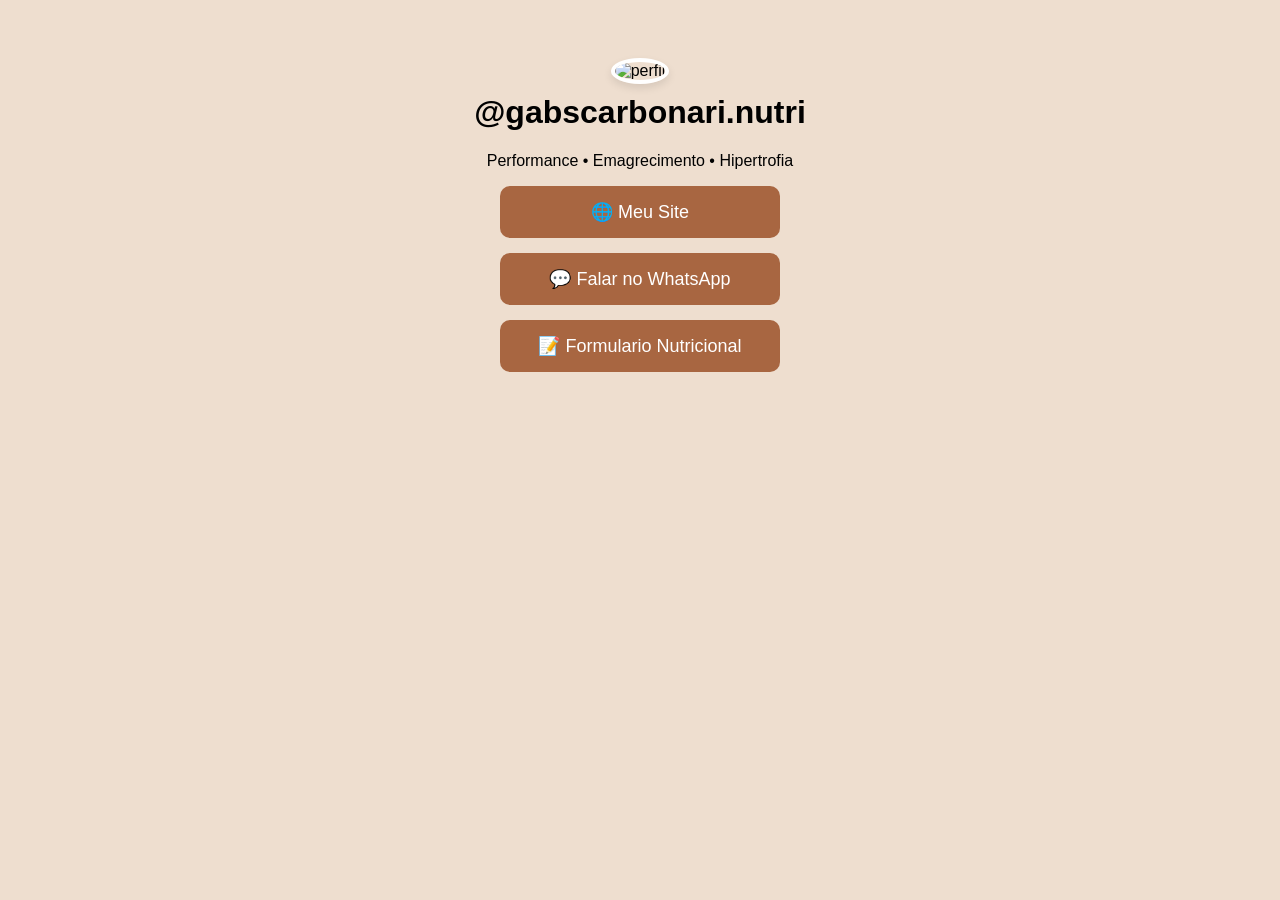
==== index.html @ 9c2f632c "atualização das cores do menu" ====
<!DOCTYPE html>
<html lang="pt-br">
<head>
<meta charset="UTF-8">
<meta name="viewport" content="width=device-width, initial-scale=1.0">

<title>Links da Bel</title>

<style>

body{
font-family: Arial, sans-serif;
background:#eedecf;
text-align:center;
padding-top:50px;
}

img{
width: 150px;                                   /* Tamanho da foto */
height: 150px;                                 /* Altura igual à largura para ser um círculo perfeito */
object-fit: cover;                            /* Garante que a foto não fique esticada */
border-radius: 50%;                          /* Deixa redonda */
border: 4px solid #fff;                   /* Adiciona uma borda branca fina, igual ao site exemplo */
box-shadow: 0 4px 8px rgba(0,0,0,0.1);   /* Sombra leve para dar profundidade */
}

h1{
margin-top:10px;
}

.link{
display:block;
width:250px;
margin:15px auto;
padding:15px;
background:#A86641;
color:white;
text-decoration:none;
border-radius:10px;
font-size:18px;
transition:0.2s;
}

.link:hover{
background:#333;
}

</style>

</head>

<body>

<img src="https://i.postimg.cc/8P89dbWk/perfil.jpg" alt="perfil"> <!-- imagem da gaby -->
<h1>@gabscarbonari.nutri</h1>

<p>Performance • Emagrecimento • Hipertrofia</p>

<a class="link" href="sitenutri.html">🌐 Meu Site</a>

<a class="link" href="https://wa.me/5511958845660">💬 Falar no WhatsApp</a>

<a class="link" href="https://forms.gle/seuform">📝 Formulario Nutricional</a>

</body>

</html>
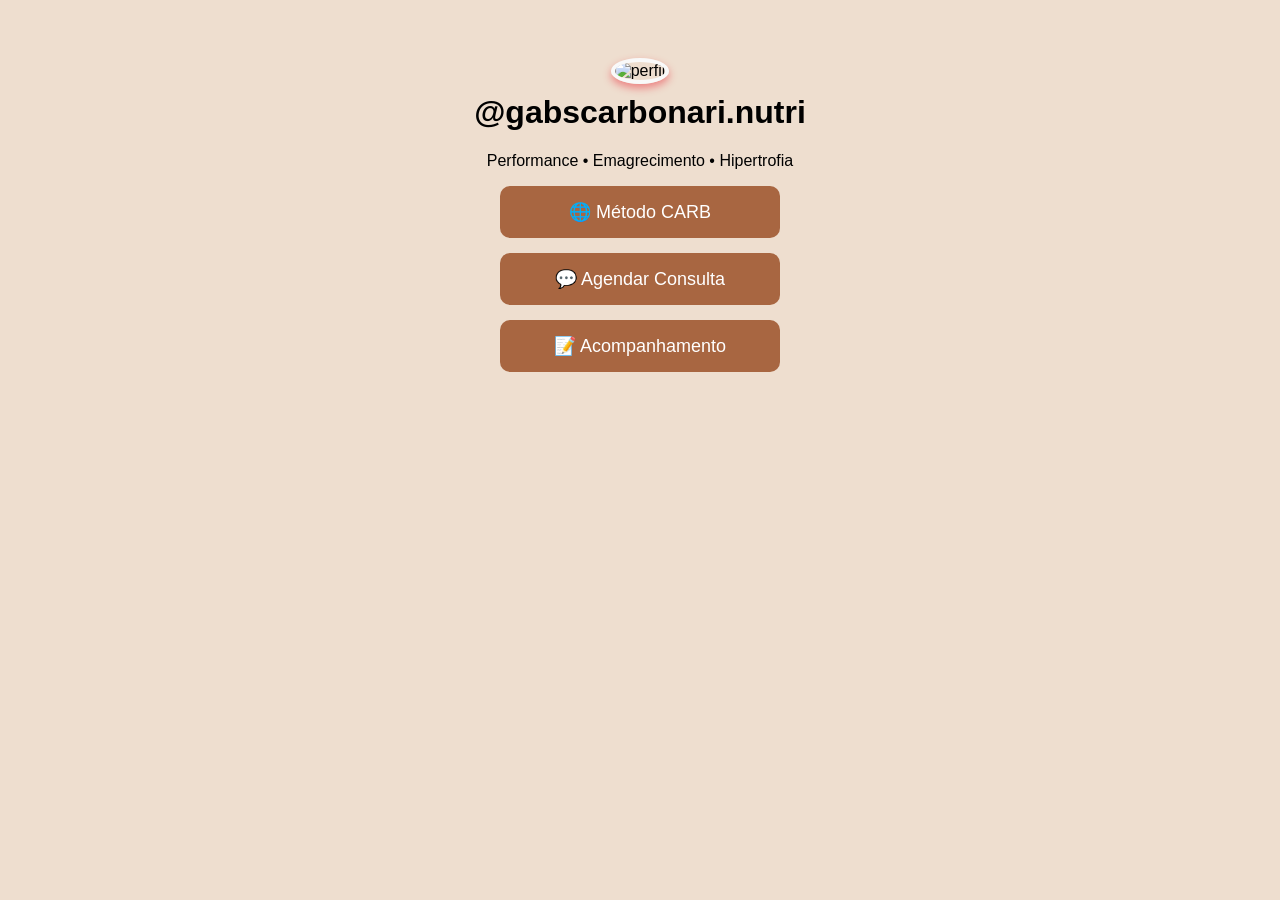
==== commit 1170a23a: "Atualização dos clicks" ====
--- a/index.html
+++ b/index.html
@@ -4,7 +4,7 @@
 <meta charset="UTF-8">
 <meta name="viewport" content="width=device-width, initial-scale=1.0">
 
-<title>Links da Bel</title>
+<title>Nutri Gabriela</title>
 
 <style>
 
@@ -20,8 +20,8 @@
 height: 150px;                                 /* Altura igual à largura para ser um círculo perfeito */
 object-fit: cover;                            /* Garante que a foto não fique esticada */
 border-radius: 50%;                          /* Deixa redonda */
-border: 4px solid #fff;                   /* Adiciona uma borda branca fina, igual ao site exemplo */
-box-shadow: 0 4px 8px rgba(0,0,0,0.1);   /* Sombra leve para dar profundidade */
+border: 4px solid #F9F9F9;                   /* Adiciona uma borda branca fina, igual ao site exemplo */
+box-shadow: 0 4px 8px #EC8080;   /* Sombra leve para dar profundidade */
 }
 
 h1{
@@ -42,7 +42,7 @@
 }
 
 .link:hover{
-background:#333;
+background:#5d3131;
 }
 
 </style>
@@ -56,11 +56,11 @@
 
 <p>Performance • Emagrecimento • Hipertrofia</p>
 
-<a class="link" href="sitenutri.html">🌐 Meu Site</a>
+<a class="link" href="sitenutri.html">🌐 Método CARB</a>
 
-<a class="link" href="https://wa.me/5511958845660">💬 Falar no WhatsApp</a>
+<a class="link" href="https://wa.me/5511958845660">💬 Agendar Consulta</a>
 
-<a class="link" href="https://forms.gle/seuform">📝 Formulario Nutricional</a>
+<a class="link" href="https://forms.gle/seuform">📝 Acompanhamento</a>
 
 </body>
 
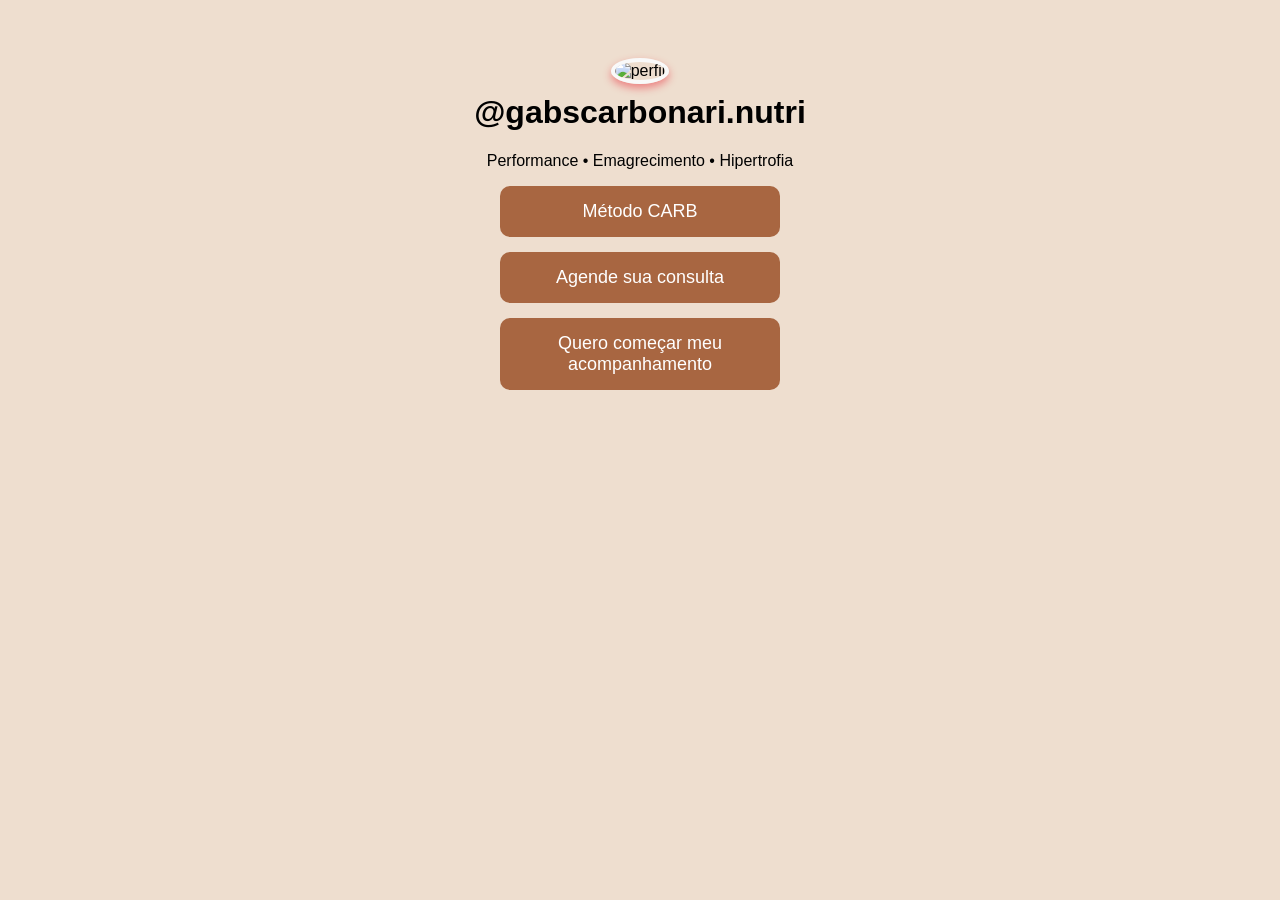
==== commit 23bbb0f2: "atualização das opcaoes" ====
--- a/index.html
+++ b/index.html
@@ -56,11 +56,11 @@
 
 <p>Performance • Emagrecimento • Hipertrofia</p>
 
-<a class="link" href="sitenutri.html">🌐 Método CARB</a>
+<a class="link" href="sitenutri.html"> Método CARB</a>
 
-<a class="link" href="https://wa.me/5511958845660">💬 Agendar Consulta</a>
+<a class="link" href="https://wa.me/5511958845660"> Agende sua consulta</a>
 
-<a class="link" href="https://forms.gle/seuform">📝 Acompanhamento</a>
+<a class="link" href="https://forms.gle/seuform"> Quero começar meu acompanhamento</a>
 
 </body>
 
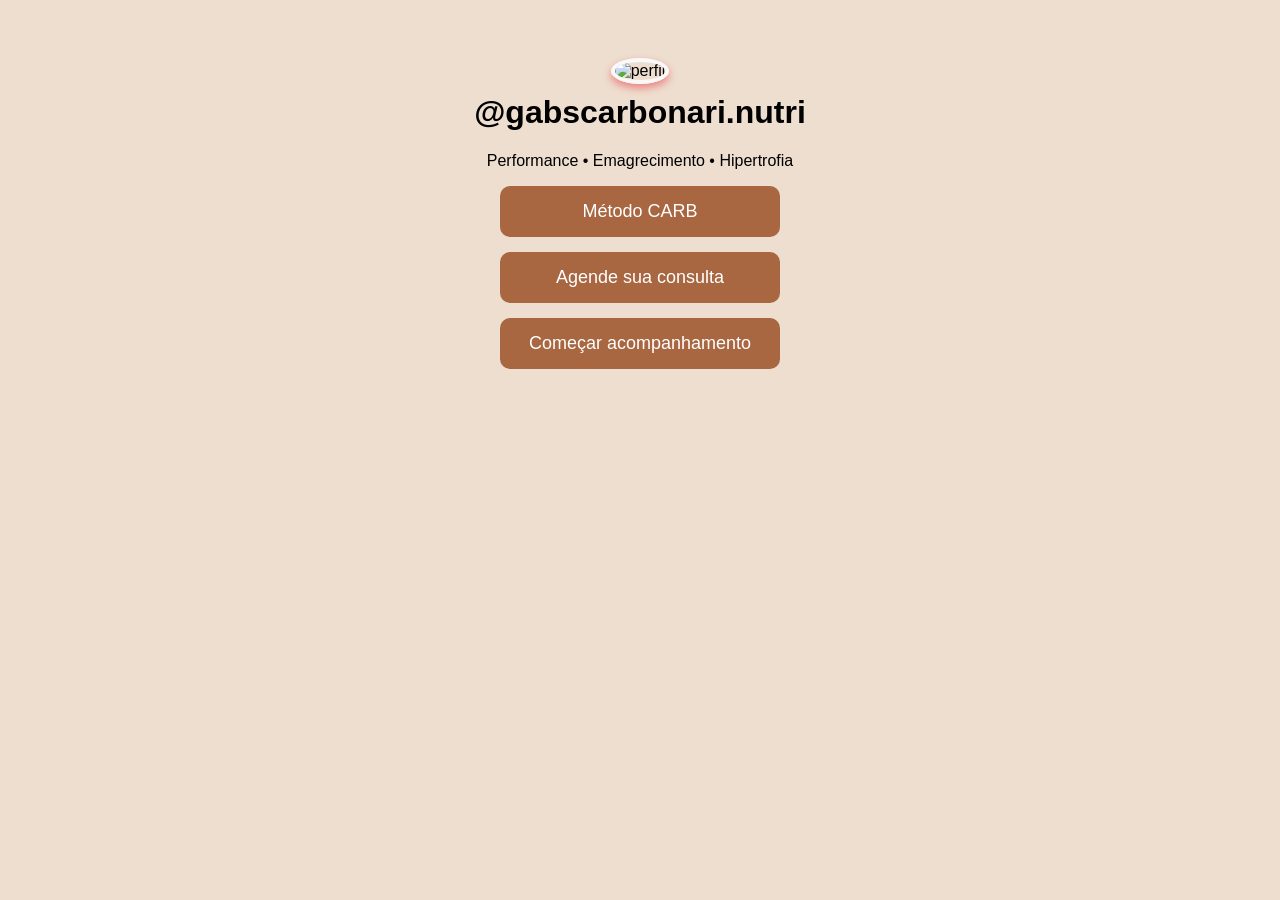
==== commit 93157bfa: "atualização das opcoes" ====
--- a/index.html
+++ b/index.html
@@ -60,7 +60,7 @@
 
 <a class="link" href="https://wa.me/5511958845660"> Agende sua consulta</a>
 
-<a class="link" href="https://forms.gle/seuform"> Quero começar meu acompanhamento</a>
+<a class="link" href="https://forms.gle/seuform"> Começar acompanhamento</a>
 
 </body>
 
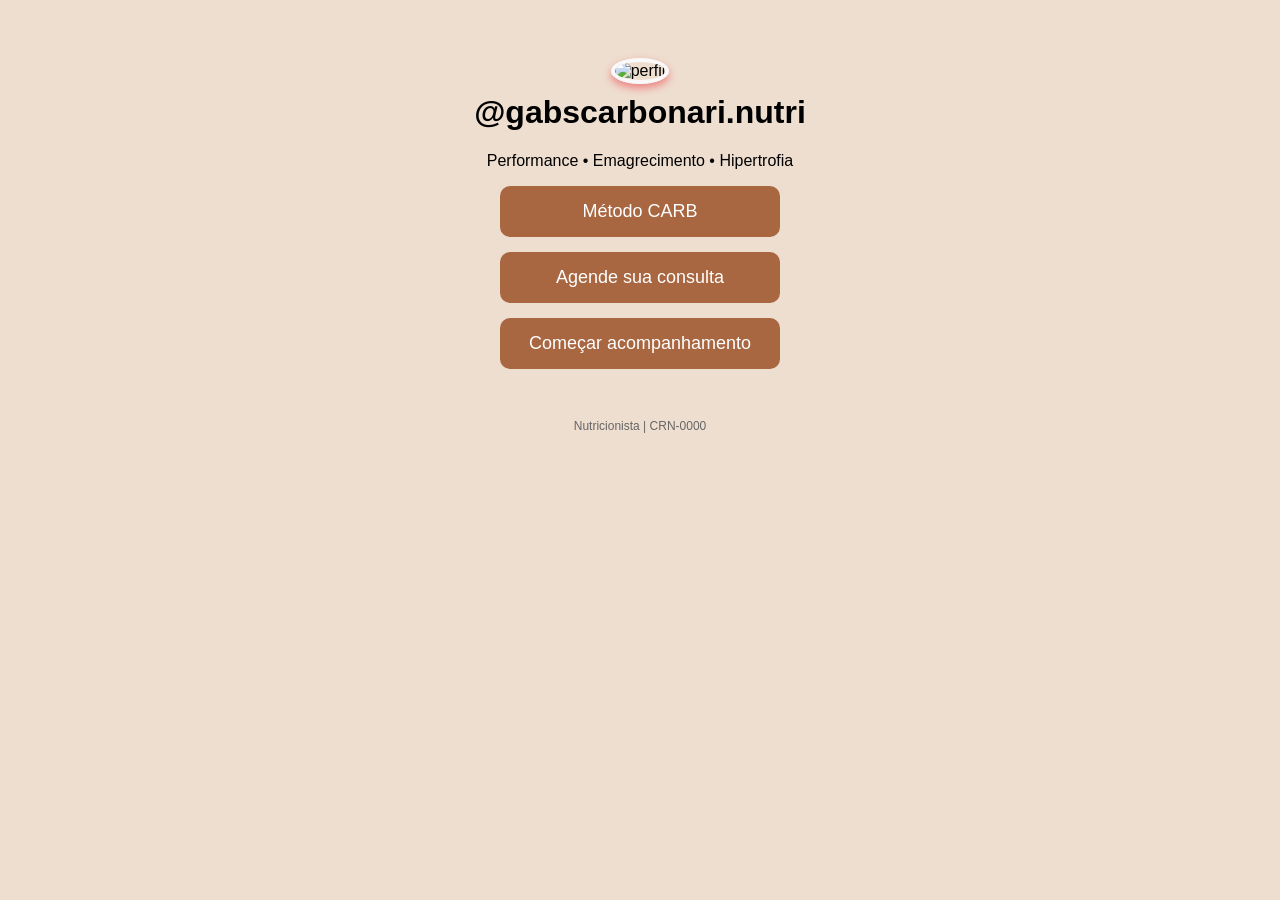
==== commit e3b54171: "brincando um pouco" ====
--- a/index.html
+++ b/index.html
@@ -45,6 +45,25 @@
 background:#5d3131;
 }
 
+.social-icons {
+    margin-top: 30px; /* Espaço após o último botão */
+    display: flex;
+    justify-content: center;
+    gap: 20px; /* Espaço entre os ícones */
+}
+
+.social-icons i {
+    font-size: 24px;
+    color: #a66d4f; /* Cor combinando com seus botões */
+}
+
+.crn-text {
+    margin-top: 20px;
+    font-size: 12px;
+    color: #666;
+    text-align: center;
+}
+
 </style>
 
 </head>
@@ -56,12 +75,21 @@
 
 <p>Performance • Emagrecimento • Hipertrofia</p>
 
-<a class="link" href="sitenutri.html"> Método CARB</a>
+<a class="link" href="https://nutrigcarbonari.my.canva.site/"> Método CARB</a>
 
 <a class="link" href="https://wa.me/5511958845660"> Agende sua consulta</a>
 
 <a class="link" href="https://forms.gle/seuform"> Começar acompanhamento</a>
 
+<div class="social-icons">
+
+    <a href="#"><i class="fab fa-instagram"></i></a>
+    <a href="#"><i class="fab fa-whatsapp"></i></a>
+    <a href="#"><i class="fab fa-tiktok"></i></a>
+    
+</div>
+<p class="crn-text">Nutricionista | CRN-0000</p>
+
 </body>
 
 </html>
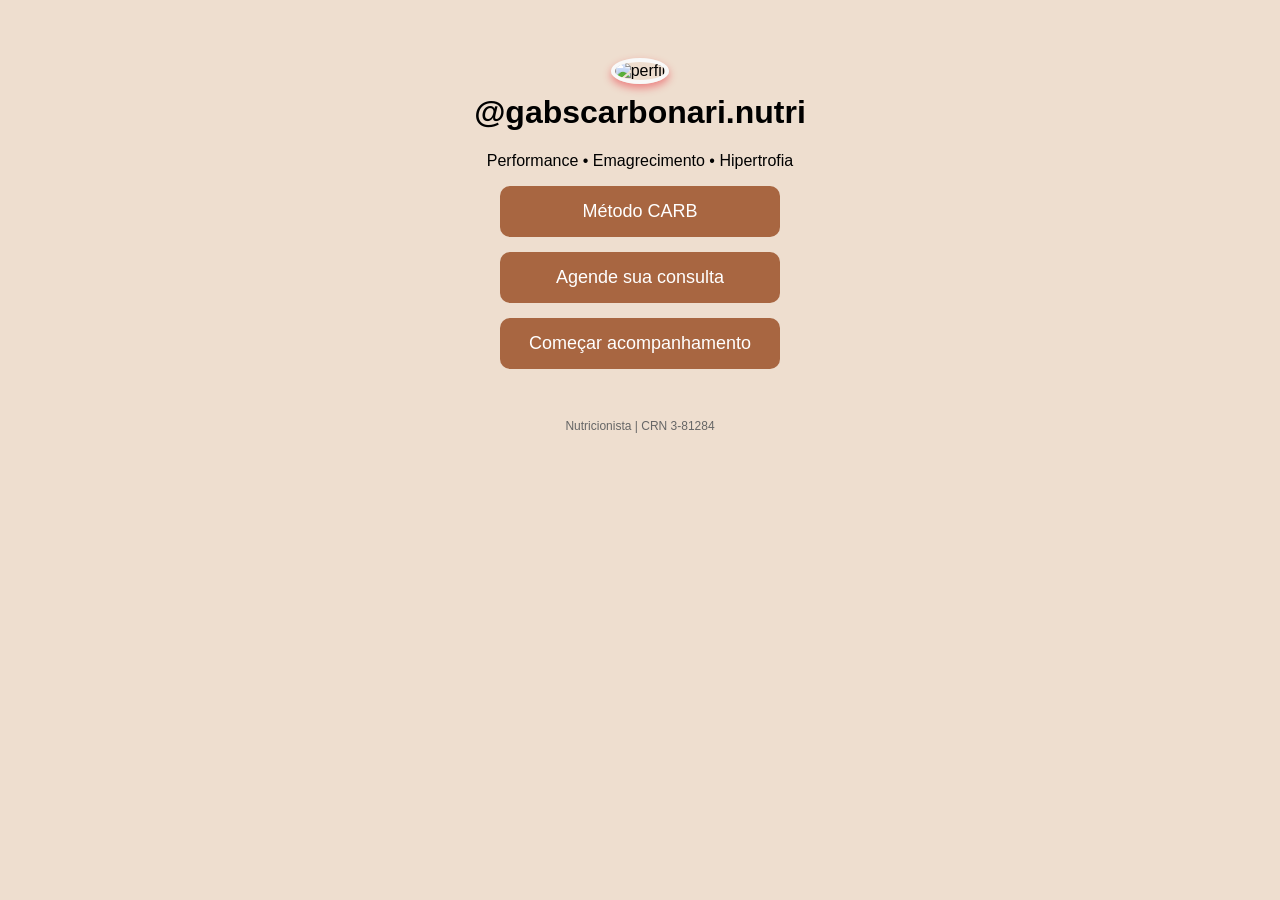
==== commit 32297013: "atualização" ====
--- a/index.html
+++ b/index.html
@@ -86,9 +86,9 @@
     <a href="#"><i class="fab fa-instagram"></i></a>
     <a href="#"><i class="fab fa-whatsapp"></i></a>
     <a href="#"><i class="fab fa-tiktok"></i></a>
-    
+
 </div>
-<p class="crn-text">Nutricionista | CRN-0000</p>
+<p class="crn-text">Nutricionista | CRN 3-81284</p>
 
 </body>
 
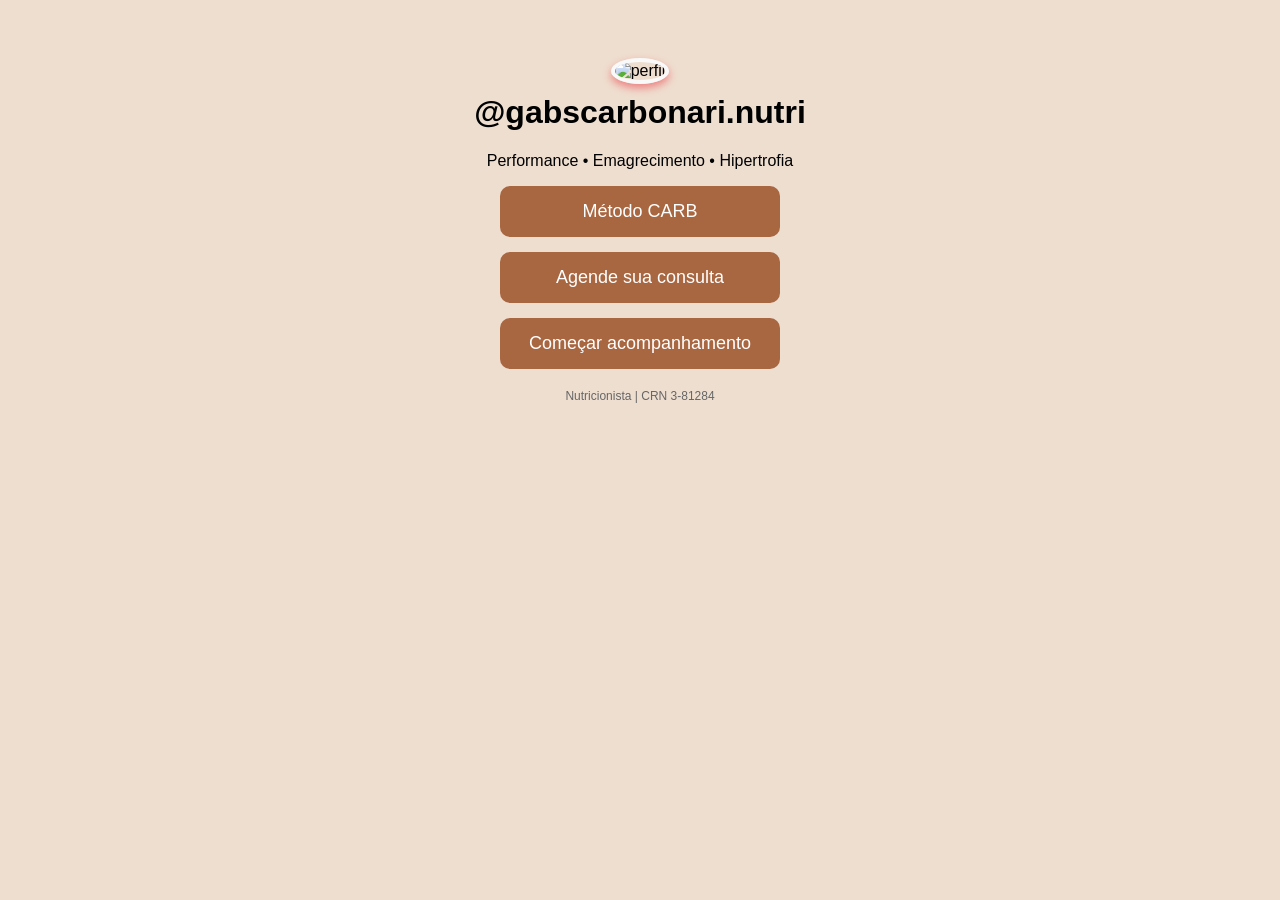
==== commit 360dcfdf: "atualização" ====
--- a/index.html
+++ b/index.html
@@ -81,13 +81,6 @@
 
 <a class="link" href="https://forms.gle/seuform"> Começar acompanhamento</a>
 
-<div class="social-icons">
-
-    <a href="#"><i class="fab fa-instagram"></i></a>
-    <a href="#"><i class="fab fa-whatsapp"></i></a>
-    <a href="#"><i class="fab fa-tiktok"></i></a>
-
-</div>
 <p class="crn-text">Nutricionista | CRN 3-81284</p>
 
 </body>
